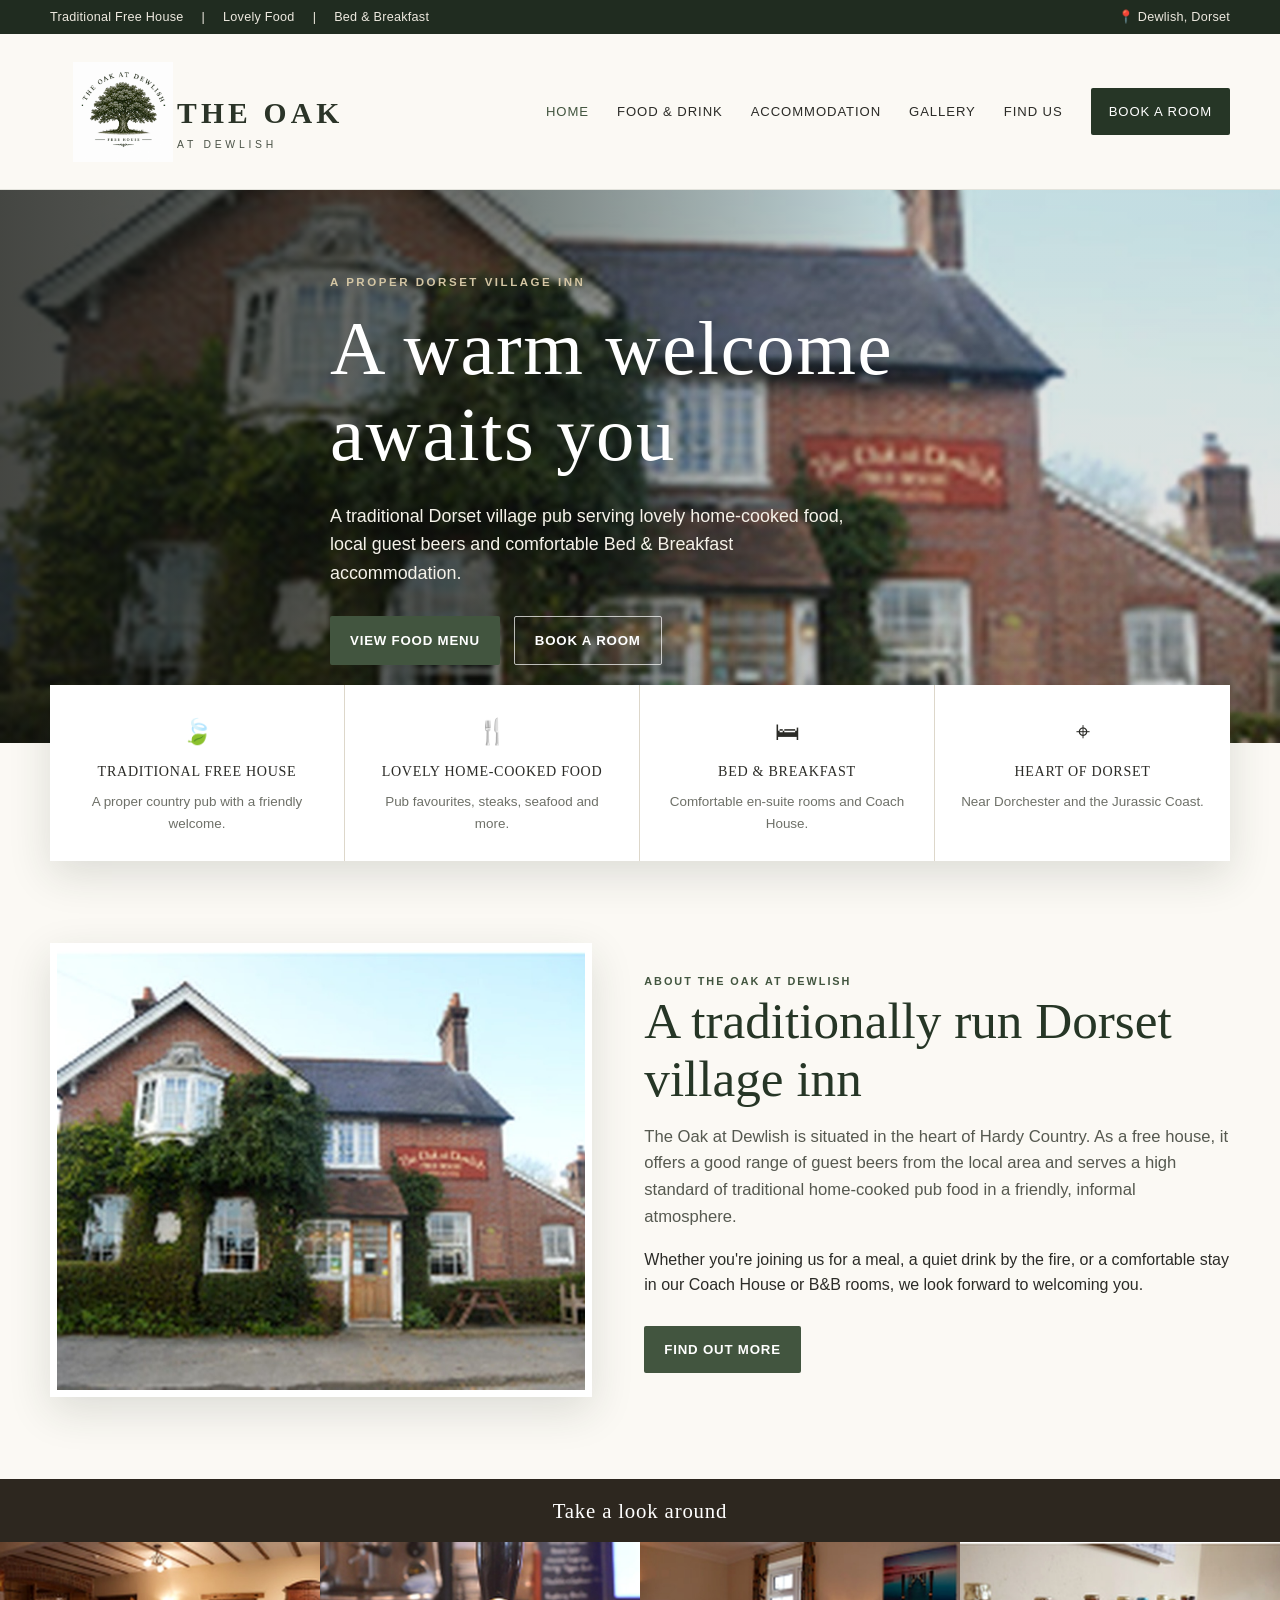
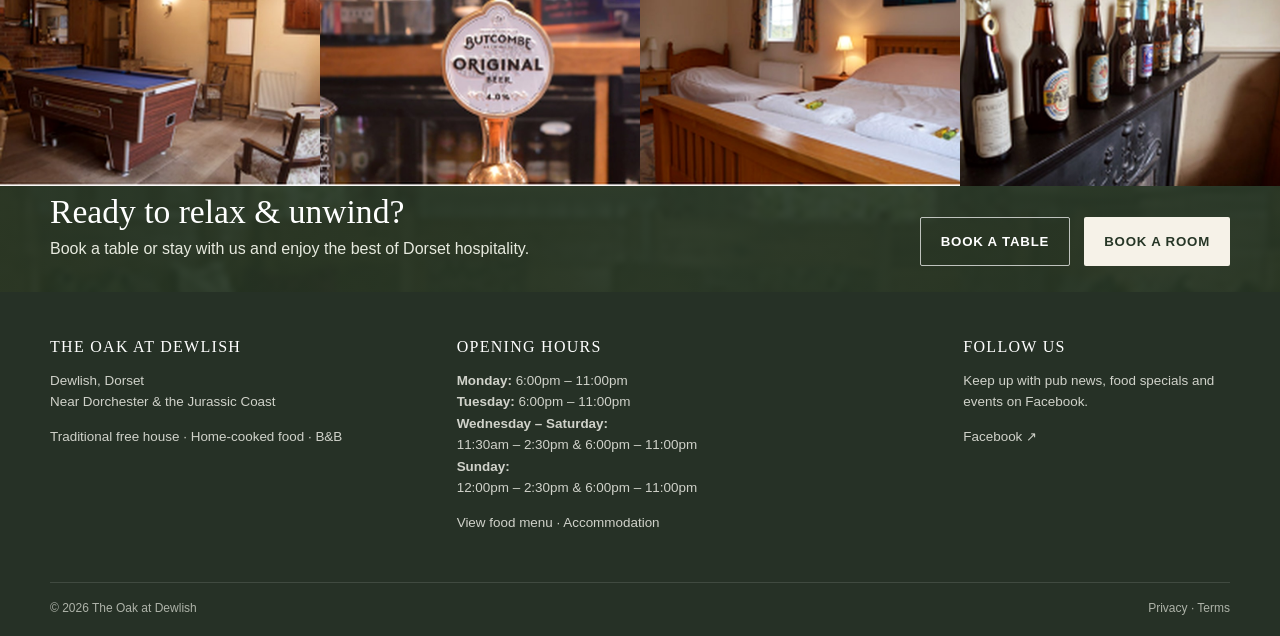
==== index.html @ 9392465a "another png logo test & altered index.html to use the png not svg" ====
<!doctype html><html lang="en-GB"><head><meta charset="utf-8"><meta name="viewport" content="width=device-width,initial-scale=1"><title>Home | The Oak at Dewlish</title><meta name="description" content="The Oak at Dewlish — a traditional Dorset free house serving home-cooked food with comfortable B&B accommodation."><link rel="stylesheet" href="./styles.css?v=4"></head><body>
<div class="topbar"><div class="container"><div class="topbar-group"><span>Traditional Free House</span><span>|</span><span>Lovely Food</span><span>|</span><span>Bed & Breakfast</span></div><div class="topbar-group"><span>📍 Dewlish, Dorset</span></div></div></div>
<header class="site-header"><div class="container header-inner">
<a class="brand" href="./index.html"><img src="./assets/oak-logo.png" alt=""><span class="brand-copy"><strong>THE OAK</strong><span>AT DEWLISH</span></span></a>
<button class="menu-toggle" aria-label="Open navigation">☰</button>
<nav class="nav">
<a href="./index.html" aria-current="page">Home</a><a href="./menu.html">Food & Drink</a><a href="./rooms.html">Accommodation</a><a href="./gallery.html">Gallery</a><a href="./contact.html">Find Us</a><a class="book" href="./contact.html">Book a Room</a>
</nav></div></header><main>
<section class="hero"><div class="container hero-content"><span class="kicker">A proper Dorset village inn</span><h1>A warm welcome awaits you</h1><p>A traditional Dorset village pub serving lovely home-cooked food, local guest beers and comfortable Bed & Breakfast accommodation.</p><div class="actions"><a class="btn btn-primary" href="./menu.html">View food menu</a><a class="btn btn-light" href="./rooms.html">Book a room</a></div></div></section>
<div class="feature-strip"><div class="container feature-grid">
<div class="feature"><div class="icon">🍃</div><strong>Traditional Free House</strong><p>A proper country pub with a friendly welcome.</p></div>
<div class="feature"><div class="icon">🍴</div><strong>Lovely Home-Cooked Food</strong><p>Pub favourites, steaks, seafood and more.</p></div>
<div class="feature"><div class="icon">🛏</div><strong>Bed & Breakfast</strong><p>Comfortable en-suite rooms and Coach House.</p></div>
<div class="feature"><div class="icon">⌖</div><strong>Heart of Dorset</strong><p>Near Dorchester and the Jurassic Coast.</p></div>
</div></div>
<section class="section"><div class="container split"><div class="photo-frame"><img src="./assets/pub-exterior.jpg" alt="The Oak at Dewlish pub exterior"></div><div><span class="eyebrow">About The Oak at Dewlish</span><h2>A traditionally run Dorset village inn</h2><p class="lead">The Oak at Dewlish is situated in the heart of Hardy Country. As a free house, it offers a good range of guest beers from the local area and serves a high standard of traditional home-cooked pub food in a friendly, informal atmosphere.</p><p>Whether you're joining us for a meal, a quiet drink by the fire, or a comfortable stay in our Coach House or B&B rooms, we look forward to welcoming you.</p><div class="actions"><a class="btn btn-primary" href="./contact.html">Find out more</a></div></div></div></section>
<section id="gallery"><div class="gallery-title">Take a look around</div><div class="gallery-grid"><img src="./assets/pool-room.jpg" alt="Pool room"><img src="./assets/beer-pump.jpg" alt="Traditional beer pump"><img src="./assets/guest-room.jpg" alt="Guest bedroom"><img src="./assets/beer-display.jpg" alt="Beer selection"></div></section>
<section class="cta"><div class="container cta-inner"><div><h2>Ready to relax & unwind?</h2><p>Book a table or stay with us and enjoy the best of Dorset hospitality.</p></div><div class="actions"><a class="btn btn-light" href="./contact.html">Book a table</a><a class="btn btn-cream" href="./rooms.html">Book a room</a></div></div></section>
</main>
<footer><div class="container footer-grid">
<div><h3>The Oak at Dewlish</h3><p>Dewlish, Dorset<br>Near Dorchester & the Jurassic Coast</p><p>Traditional free house · Home-cooked food · B&B</p></div>
<div><h3>Opening hours</h3>
<p><strong>Monday:</strong> 6:00pm – 11:00pm<br>
<strong>Tuesday:</strong> 6:00pm – 11:00pm<br>
<strong>Wednesday – Saturday:</strong><br>11:30am – 2:30pm &amp; 6:00pm – 11:00pm<br>
<strong>Sunday:</strong><br>12:00pm – 2:30pm &amp; 6:00pm – 11:00pm</p>
<p><a href="./menu.html">View food menu</a> · <a href="./rooms.html">Accommodation</a></p></div>
<div><h3>Follow us</h3>
<p>Keep up with pub news, food specials and events on Facebook.</p>
<p><a href="https://www.facebook.com/p/The-Oak-at-Dewlish-100028286005453/?locale=en_GB" target="_blank" rel="noopener noreferrer" aria-label="Visit The Oak at Dewlish on Facebook">Facebook ↗</a></p></div>
</div><div class="container footer-bottom"><span>© <span data-year></span> The Oak at Dewlish</span><span>Privacy · Terms</span></div></footer>
<script src="./script.js?v=4"></script></body></html>
---- styles.css ----
:root{
  --forest:#263626;
  --forest-2:#334533;
  --forest-3:#42553f;
  --cream:#f6f2e8;
  --ivory:#fbf9f4;
  --paper:#fffdfa;
  --ink:#2b2b27;
  --muted:#6e7068;
  --gold:#aa8d55;
  --line:#ddd7ca;
  --shadow:0 14px 40px rgba(37,47,35,.14);
  --serif: Georgia, "Times New Roman", serif;
  --sans: Inter, Arial, Helvetica, sans-serif;
  --max:1180px;
}
*{box-sizing:border-box}
html{scroll-behavior:smooth}
body{margin:0;background:var(--ivory);color:var(--ink);font-family:var(--sans);line-height:1.6}
a{color:inherit}
img{max-width:100%;display:block}
.container{width:min(calc(100% - 36px),var(--max));margin:auto}
.topbar{background:#202c20;color:#ede9df;font-size:.79rem;letter-spacing:.02em}
.topbar .container{min-height:34px;display:flex;justify-content:space-between;align-items:center;gap:18px}
.topbar-group{display:flex;gap:18px;align-items:center}
.site-header{background:rgba(251,249,244,.97);border-bottom:1px solid rgba(55,65,52,.12);position:sticky;top:0;z-index:20;backdrop-filter:blur(10px)}
.header-inner{min-height:155px;display:flex;align-items:center;justify-content:space-between;gap:28px}
.brand{display:flex;align-items:center;text-decoration:none;min-width:280px}
.brand img{width:145px;height:100px;object-fit:contain}
.brand-copy{margin-left:-18px;margin-top:30px}
.brand-copy strong{display:block;font:600 1.85rem/1 var(--serif);letter-spacing:.14em;color:#2b3428}
.brand-copy span{display:block;margin-top:8px;font-size:.65rem;letter-spacing:.36em;text-transform:uppercase;color:#4b5347}
.nav{display:flex;align-items:center;gap:28px}
.nav a{text-decoration:none;font-size:.82rem;text-transform:uppercase;letter-spacing:.07em}
.nav a:hover,.nav a[aria-current="page"]{color:var(--forest-3)}
.nav .book{background:var(--forest);color:white;padding:13px 18px;border-radius:2px}
.menu-toggle{display:none;background:none;border:0;font-size:1.8rem;color:var(--forest)}
.hero{
  min-height:540px;
  background-image:linear-gradient(90deg,rgba(16,18,13,.78) 0%,rgba(18,20,15,.60) 35%,rgba(18,20,15,.12) 72%),url('./assets/pub-exterior.jpg');
  background-size:cover;background-position:center 45%;
  color:white;display:flex;align-items:center;
}
.hero-content{padding:78px 0;max-width:620px}
.kicker{font-size:.72rem;text-transform:uppercase;letter-spacing:.22em;color:#d4c6a4;font-weight:700}
h1,h2,h3{font-family:var(--serif);font-weight:500;line-height:1.12}
h1{font-size:clamp(3rem,6vw,5.4rem);letter-spacing:.02em;margin:12px 0 24px}
h2{font-size:clamp(2rem,4vw,3.2rem);color:var(--forest);margin:0 0 16px}
h3{font-size:1.35rem;margin:0 0 8px}
.hero p{font-size:1.12rem;max-width:520px;color:#f5f2e9}
.actions{display:flex;gap:14px;flex-wrap:wrap;margin-top:28px}
.btn{display:inline-flex;align-items:center;justify-content:center;text-decoration:none;padding:13px 20px;border-radius:2px;font-size:.83rem;letter-spacing:.06em;text-transform:uppercase;font-weight:700}
.btn-primary{background:var(--forest-3);color:white}
.btn-light{border:1px solid rgba(255,255,255,.7);color:white}
.btn-cream{background:var(--cream);color:var(--forest)}
.feature-strip{position:relative;margin-top:-58px;z-index:3}
.feature-grid{background:white;box-shadow:var(--shadow);display:grid;grid-template-columns:repeat(4,1fr)}
.feature{padding:27px 25px;text-align:center;border-right:1px solid var(--line)}
.feature:last-child{border-right:0}
.feature .icon{font-size:1.55rem;margin-bottom:8px}
.feature strong{display:block;font-family:var(--serif);font-weight:500;text-transform:uppercase;letter-spacing:.05em;font-size:.88rem}
.feature p{font-size:.84rem;color:var(--muted);margin:9px 0 0}
.section{padding:82px 0}
.section.soft{background:var(--cream)}
.split{display:grid;grid-template-columns:1fr 1.08fr;gap:52px;align-items:center}
.photo-frame{box-shadow:var(--shadow);background:white;padding:7px}
.photo-frame img{width:100%;height:440px;object-fit:cover}
.eyebrow{font-size:.68rem;text-transform:uppercase;letter-spacing:.18em;color:var(--forest-3);font-weight:800}
.lead{font-size:1.04rem;color:#565950}
.gallery-title{background:#2d271f;color:white;text-align:center;padding:15px;font-family:var(--serif);font-size:1.3rem;letter-spacing:.04em}
.gallery-grid{display:grid;grid-template-columns:repeat(4,1fr);height:220px}
.gallery-grid img{width:100%;height:100%;object-fit:cover}
.cta{background:linear-gradient(rgba(36,52,35,.92),rgba(36,52,35,.92)),url('./assets/dining-room.jpg');background-size:cover;background-position:center;color:white}
.cta-inner{min-height:130px;display:flex;align-items:center;justify-content:space-between;gap:28px}
.cta h2{color:white;font-size:2.1rem;margin-bottom:5px}
.cta p{margin:0;color:#e7eadf}
footer{background:#263126;color:#e7e5de;padding:46px 0 18px}
.footer-grid{display:grid;grid-template-columns:1.1fr 1.4fr .8fr;gap:40px}
footer h3{color:white;font-size:1rem;text-transform:uppercase;letter-spacing:.08em}
footer p,footer a{font-size:.84rem;color:#d0d2ca;text-decoration:none}
.footer-bottom{margin-top:35px;padding-top:16px;border-top:1px solid rgba(255,255,255,.12);display:flex;justify-content:space-between;font-size:.75rem;color:#aeb3a9}
.page-hero{min-height:320px;color:white;display:flex;align-items:end;background-size:cover;background-position:center;position:relative}
.page-hero:before{content:"";position:absolute;inset:0;background:linear-gradient(90deg,rgba(20,24,18,.78),rgba(20,24,18,.25))}
.page-hero .container{position:relative;padding-bottom:46px}
.page-hero h1{font-size:clamp(2.7rem,5vw,4.5rem);margin-bottom:8px}
.menu-hero{background-image:url('./assets/dining-wide.jpg')}
.rooms-hero{background-image:url('./assets/guest-room.jpg')}
.contact-hero{background-image:url('./assets/pub-exterior.jpg')}
.menu-wrap{display:grid;grid-template-columns:1fr .72fr;gap:36px;align-items:start}
.menu-card{background:white;border:1px solid var(--line);padding:28px;margin-bottom:22px}
.menu-card h2{font-size:2rem;border-bottom:1px solid var(--line);padding-bottom:13px}
.menu-item{display:flex;justify-content:space-between;gap:18px;padding:13px 0;border-bottom:1px dotted #d2cec2}
.menu-item:last-child{border-bottom:0}
.menu-item span:first-child{font-weight:600}
.price{font-weight:700;color:var(--forest-3);white-space:nowrap}
.tag{font-size:.66rem;background:#e6eadf;color:var(--forest);padding:3px 6px;margin-left:6px}
.sticky{position:sticky;top:174px}
.menu-photo{background:white;border:1px solid var(--line);padding:7px;margin-bottom:18px}
.menu-photo img{width:100%}
.rooms-grid{display:grid;grid-template-columns:1fr 1fr;gap:28px}
.room-card{background:white;box-shadow:0 8px 28px rgba(40,50,38,.08)}
.room-card img{width:100%;height:300px;object-fit:cover}
.room-card .body{padding:28px}
.checklist{list-style:none;padding:0}
.checklist li{padding:8px 0;border-bottom:1px solid var(--line)}
.checklist li:before{content:"✓";margin-right:10px;color:var(--gold);font-weight:800}
.contact-grid{display:grid;grid-template-columns:1fr 1fr;gap:30px}
.contact-card{background:white;border:1px solid var(--line);padding:30px}
.contact-line{padding:15px 0;border-bottom:1px solid var(--line)}
.contact-line strong{display:block;color:var(--forest)}
@media(max-width:900px){
 .header-inner{min-height:100px}.brand img{width:105px;height:70px}.brand-copy{margin-left:-12px;margin-top:20px}.brand-copy strong{font-size:1.25rem}
 .menu-toggle{display:block}.nav{display:none;position:absolute;top:100px;left:0;right:0;background:var(--ivory);padding:20px;flex-direction:column;align-items:stretch}.nav.open{display:flex}
 .feature-grid{grid-template-columns:1fr 1fr}.feature:nth-child(2){border-right:0}
 .split,.menu-wrap,.rooms-grid,.contact-grid,.footer-grid{grid-template-columns:1fr}.gallery-grid{grid-template-columns:1fr 1fr;height:auto}.gallery-grid img{height:180px}.sticky{position:static}.cta-inner{padding:28px 0}
}
@media(max-width:600px){
 .topbar .topbar-group:last-child{display:none}.brand-copy span{display:none}.hero{min-height:520px;background-position:48% center}
 .feature-grid{grid-template-columns:1fr}.feature{border-right:0;border-bottom:1px solid var(--line)}.feature-strip{margin-top:-25px}
 .photo-frame img{height:320px}.gallery-grid{grid-template-columns:1fr}.gallery-grid img{height:220px}.cta-inner{display:block}.actions{margin-top:18px}
}


.full-gallery{
  display:grid;
  grid-template-columns:repeat(3,1fr);
  gap:20px;
}
.full-gallery figure{
  margin:0;
  background:#fff;
  border:1px solid var(--line);
  box-shadow:0 7px 24px rgba(38,48,36,.08);
  overflow:hidden;
}
.full-gallery img{
  width:100%;
  height:280px;
  object-fit:cover;
  transition:transform .35s ease;
}
.full-gallery figure:hover img{transform:scale(1.025)}
.full-gallery figcaption{
  padding:13px 15px;
  font-family:var(--serif);
  color:var(--forest);
  font-size:.96rem;
}
@media(max-width:900px){
  .full-gallery{grid-template-columns:1fr 1fr}
}
@media(max-width:600px){
  .full-gallery{grid-template-columns:1fr}
  .full-gallery img{height:260px}
}


/* Professional desktop photo gallery */
.gallery-masonry{
  display:grid;
  grid-template-columns:repeat(4,minmax(0,1fr));
  grid-auto-rows:190px;
  gap:14px;
}
.gallery-tile{
  position:relative;
  display:block;
  overflow:hidden;
  border-radius:12px;
  background:#d9d5ca;
  box-shadow:0 8px 26px rgba(28,38,27,.10);
  text-decoration:none;
  isolation:isolate;
}
.gallery-tile-wide{grid-column:span 2}
.gallery-tile-tall{grid-row:span 2}
.gallery-tile img{
  width:100%;
  height:100%;
  object-fit:cover;
  transition:transform .45s ease, filter .45s ease;
}
.gallery-tile:after{
  content:"";
  position:absolute;
  inset:0;
  background:linear-gradient(to top,rgba(18,24,17,.72) 0%,rgba(18,24,17,.16) 45%,rgba(18,24,17,0) 72%);
  opacity:.72;
  transition:opacity .35s ease;
}
.gallery-overlay{
  position:absolute;
  left:18px;
  right:18px;
  bottom:16px;
  z-index:2;
  color:#fff;
  transform:translateY(5px);
  transition:transform .35s ease;
}
.gallery-overlay strong{
  display:block;
  font-family:var(--serif);
  font-size:1.08rem;
  font-weight:500;
  letter-spacing:.01em;
}
.gallery-overlay small{
  display:block;
  margin-top:2px;
  font-size:.75rem;
  color:rgba(255,255,255,.84);
  opacity:0;
  transform:translateY(4px);
  transition:opacity .35s ease,transform .35s ease;
}
.gallery-tile:hover img{transform:scale(1.045);filter:saturate(1.04)}
.gallery-tile:hover:after{opacity:.9}
.gallery-tile:hover .gallery-overlay{transform:translateY(0)}
.gallery-tile:hover .gallery-overlay small{opacity:1;transform:translateY(0)}

@media(max-width:1050px){
  .gallery-masonry{
    grid-template-columns:repeat(3,minmax(0,1fr));
    grid-auto-rows:180px;
  }
}
@media(max-width:800px){
  .gallery-masonry{
    grid-template-columns:repeat(2,minmax(0,1fr));
    grid-auto-rows:175px;
  }
  .gallery-tile-wide{grid-column:span 2}
}
@media(max-width:560px){
  .gallery-masonry{
    grid-template-columns:1fr;
    grid-auto-rows:auto;
    gap:12px;
  }
  .gallery-tile,
  .gallery-tile-wide,
  .gallery-tile-tall{
    grid-column:auto;
    grid-row:auto;
    aspect-ratio:4/3;
  }
  .gallery-overlay small{opacity:1;transform:none}
}
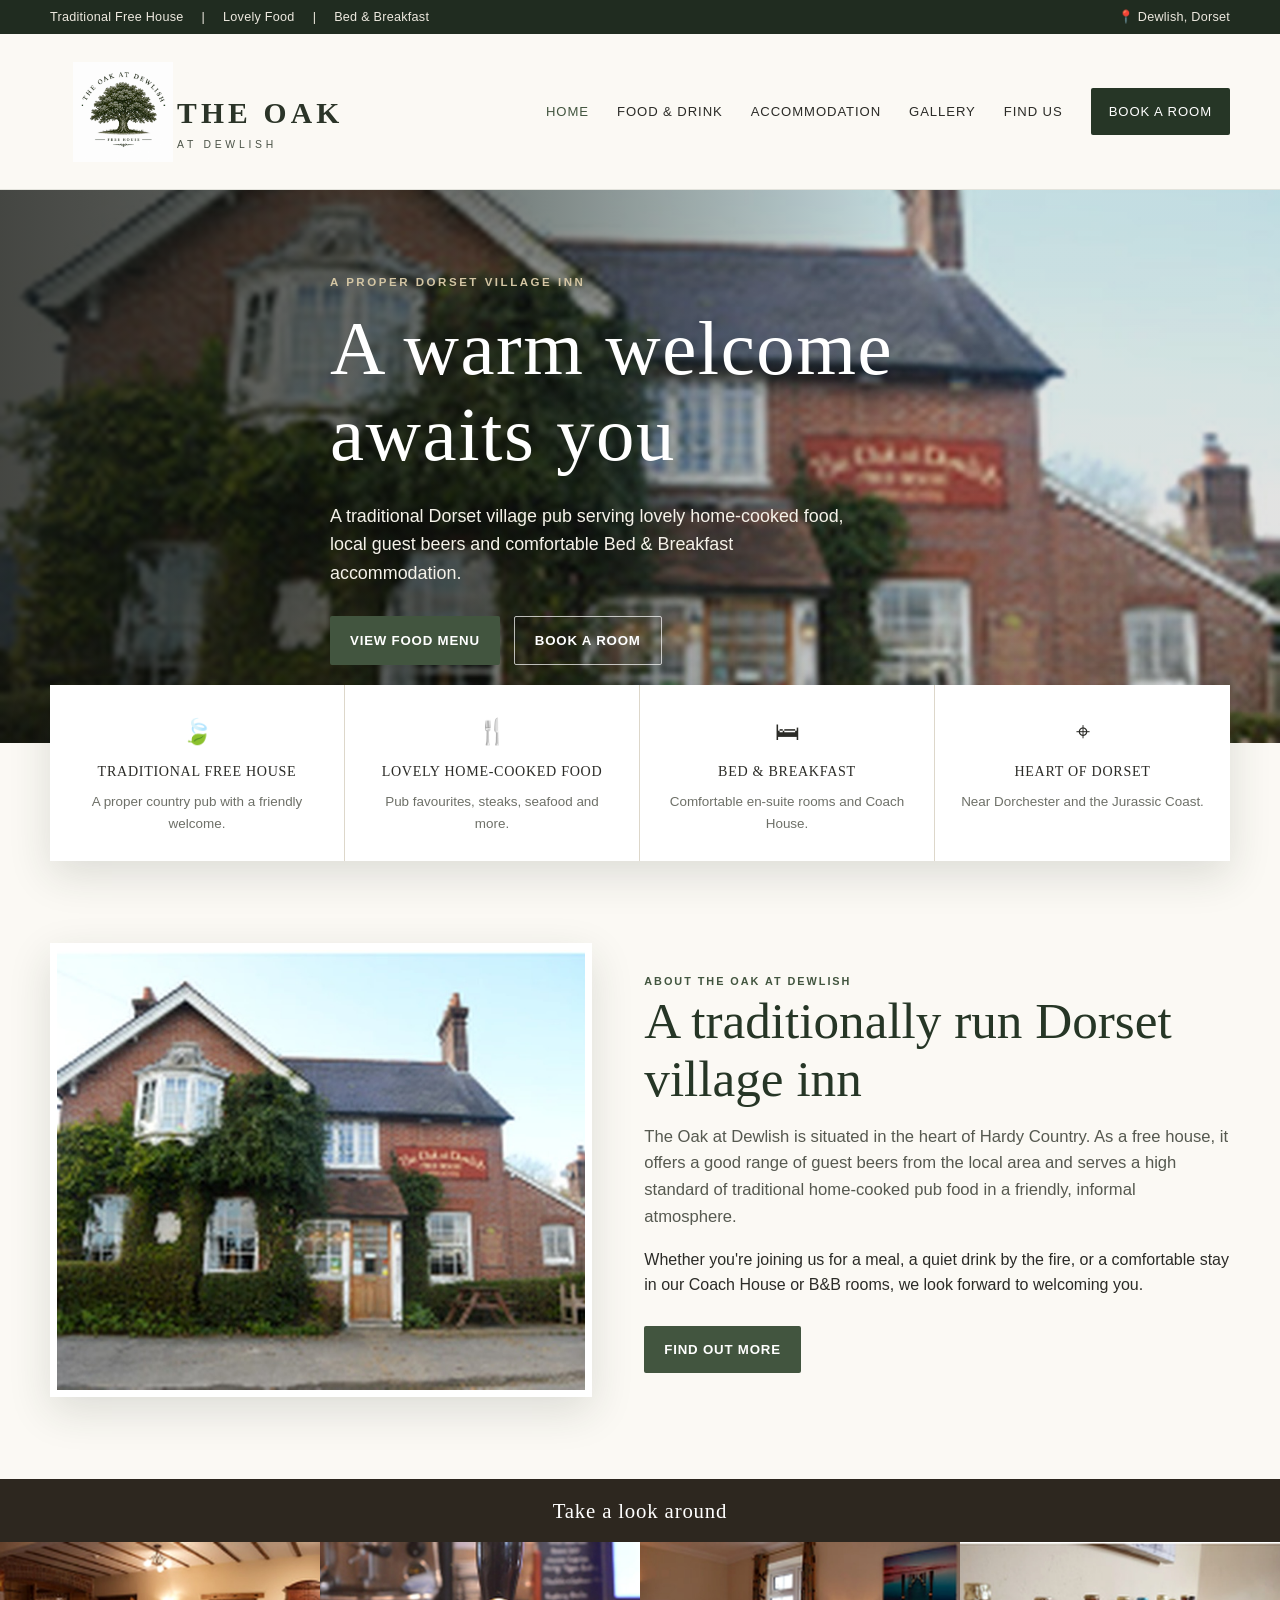
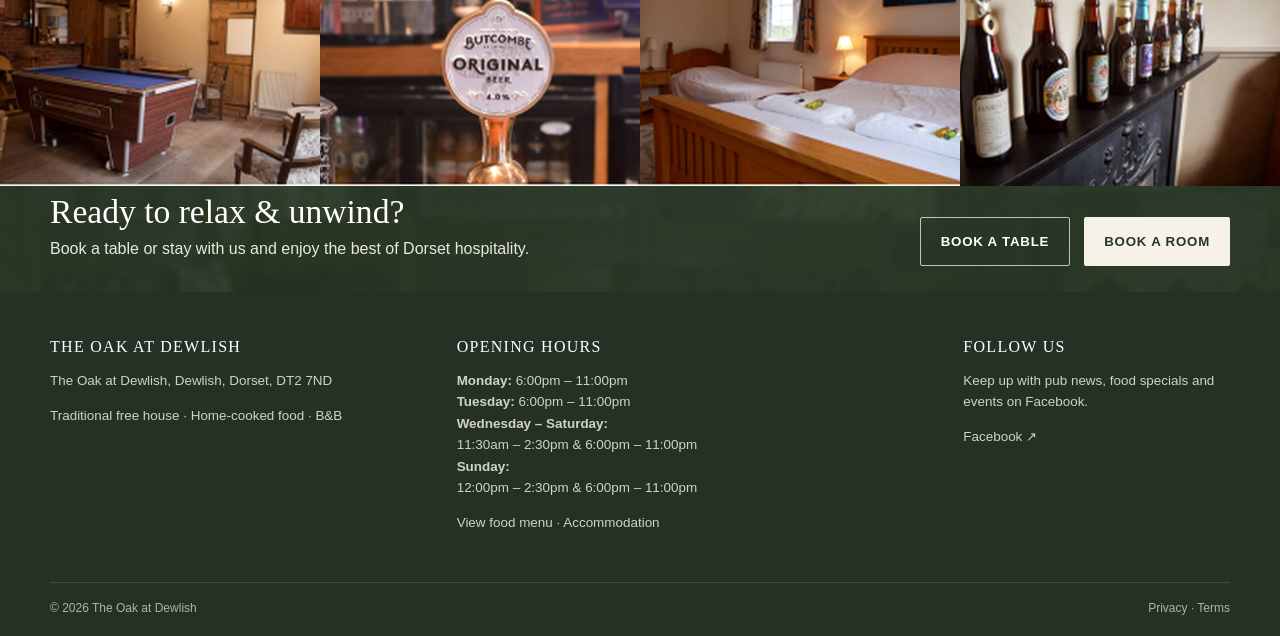
==== commit 9919e0ee: "index.html address change test" ====
--- a/index.html
+++ b/index.html
@@ -18,7 +18,7 @@
 <section class="cta"><div class="container cta-inner"><div><h2>Ready to relax & unwind?</h2><p>Book a table or stay with us and enjoy the best of Dorset hospitality.</p></div><div class="actions"><a class="btn btn-light" href="./contact.html">Book a table</a><a class="btn btn-cream" href="./rooms.html">Book a room</a></div></div></section>
 </main>
 <footer><div class="container footer-grid">
-<div><h3>The Oak at Dewlish</h3><p>Dewlish, Dorset<br>Near Dorchester & the Jurassic Coast</p><p>Traditional free house · Home-cooked food · B&B</p></div>
+<div><h3>The Oak at Dewlish</h3><p>The Oak at Dewlish, Dewlish, Dorset, DT2 7ND</p><p>Traditional free house · Home-cooked food · B&B</p></div>
 <div><h3>Opening hours</h3>
 <p><strong>Monday:</strong> 6:00pm – 11:00pm<br>
 <strong>Tuesday:</strong> 6:00pm – 11:00pm<br>
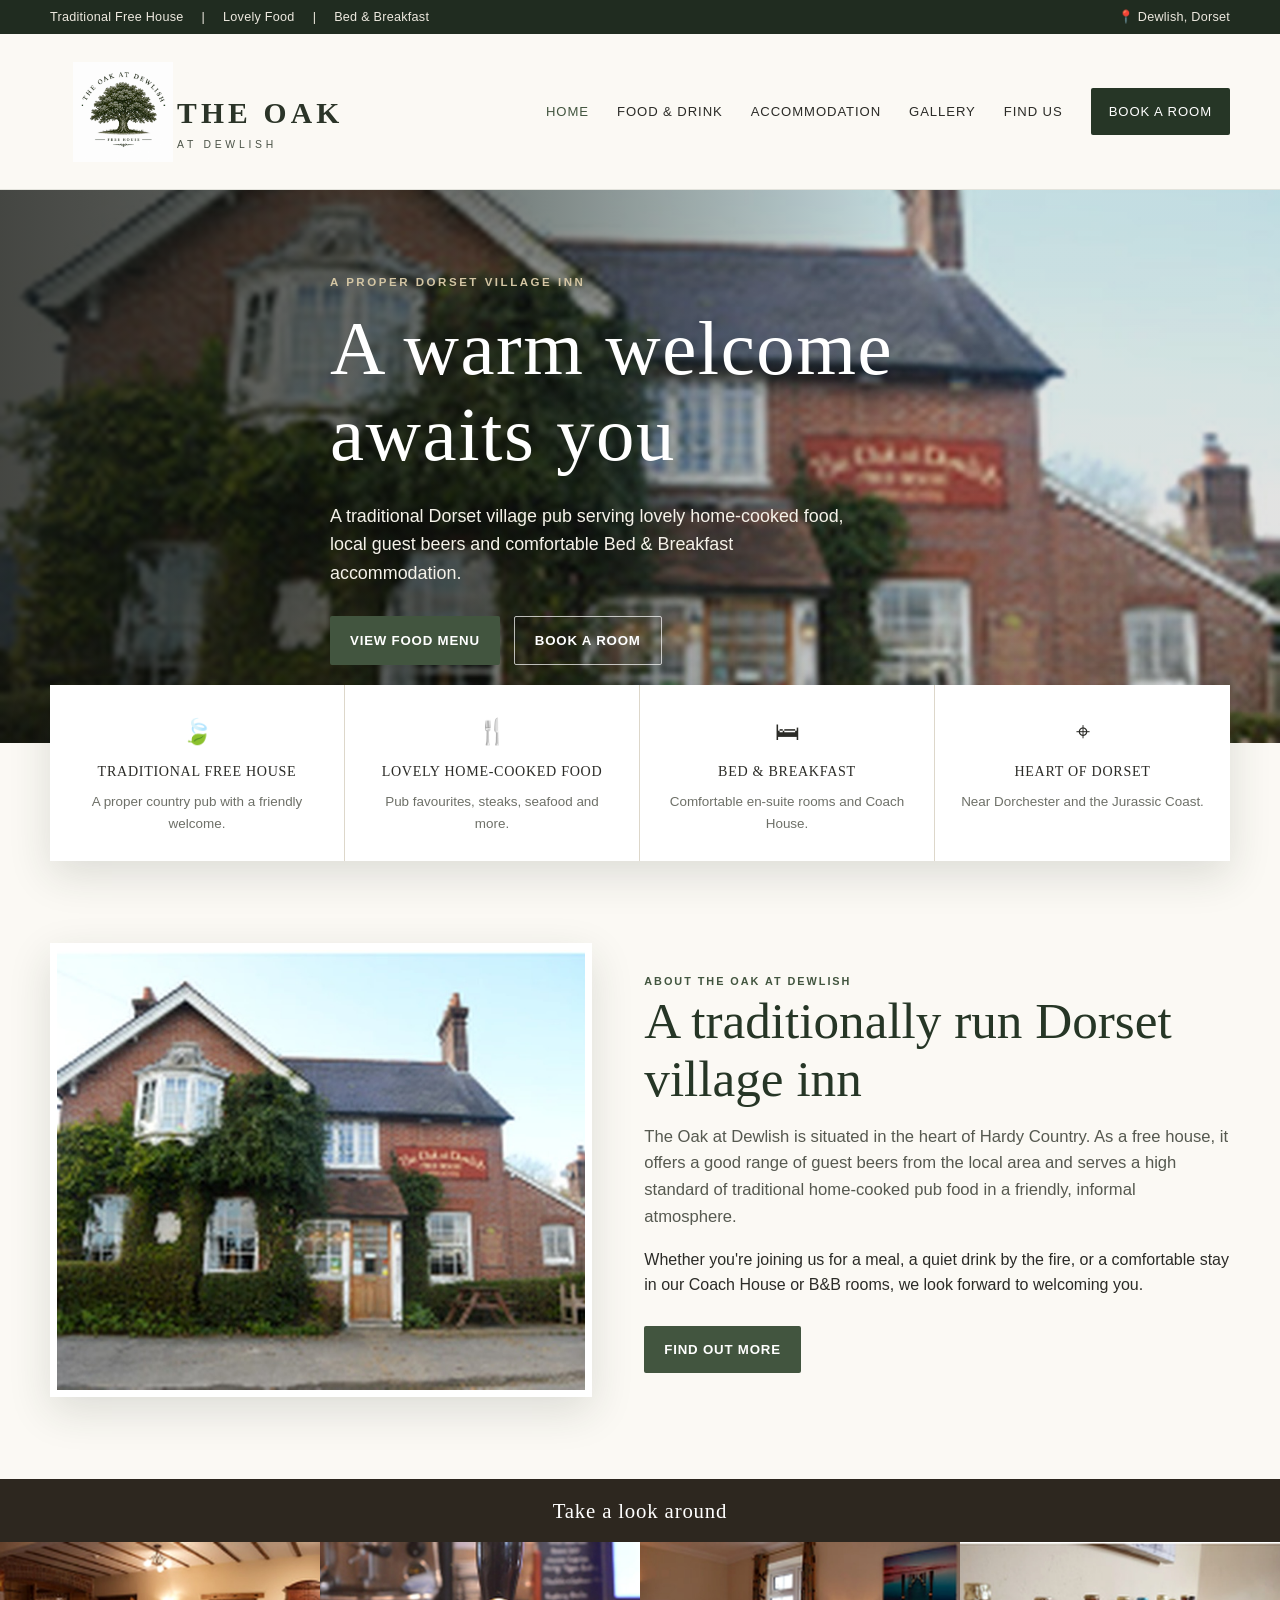
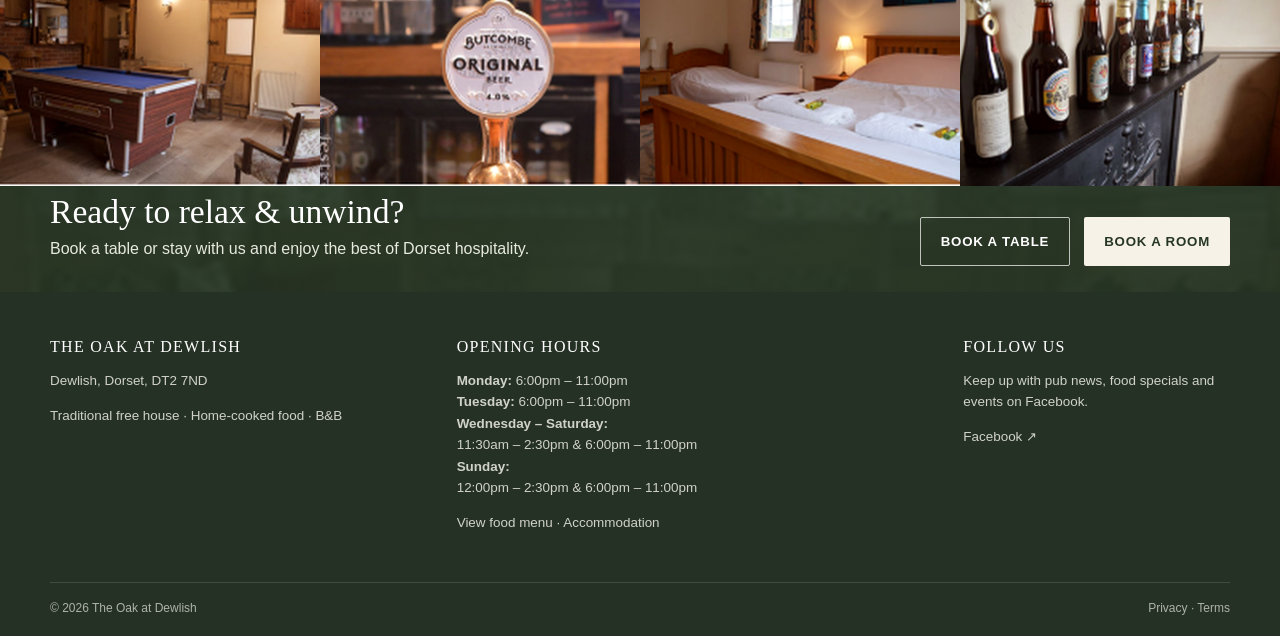
==== commit d9967c1e: "finalising address addition to all pages" ====
--- a/index.html
+++ b/index.html
@@ -18,7 +18,7 @@
 <section class="cta"><div class="container cta-inner"><div><h2>Ready to relax & unwind?</h2><p>Book a table or stay with us and enjoy the best of Dorset hospitality.</p></div><div class="actions"><a class="btn btn-light" href="./contact.html">Book a table</a><a class="btn btn-cream" href="./rooms.html">Book a room</a></div></div></section>
 </main>
 <footer><div class="container footer-grid">
-<div><h3>The Oak at Dewlish</h3><p>The Oak at Dewlish, Dewlish, Dorset, DT2 7ND</p><p>Traditional free house · Home-cooked food · B&B</p></div>
+<div><h3>The Oak at Dewlish</h3><p>Dewlish, Dorset, DT2 7ND</p><p>Traditional free house · Home-cooked food · B&B</p></div>
 <div><h3>Opening hours</h3>
 <p><strong>Monday:</strong> 6:00pm – 11:00pm<br>
 <strong>Tuesday:</strong> 6:00pm – 11:00pm<br>
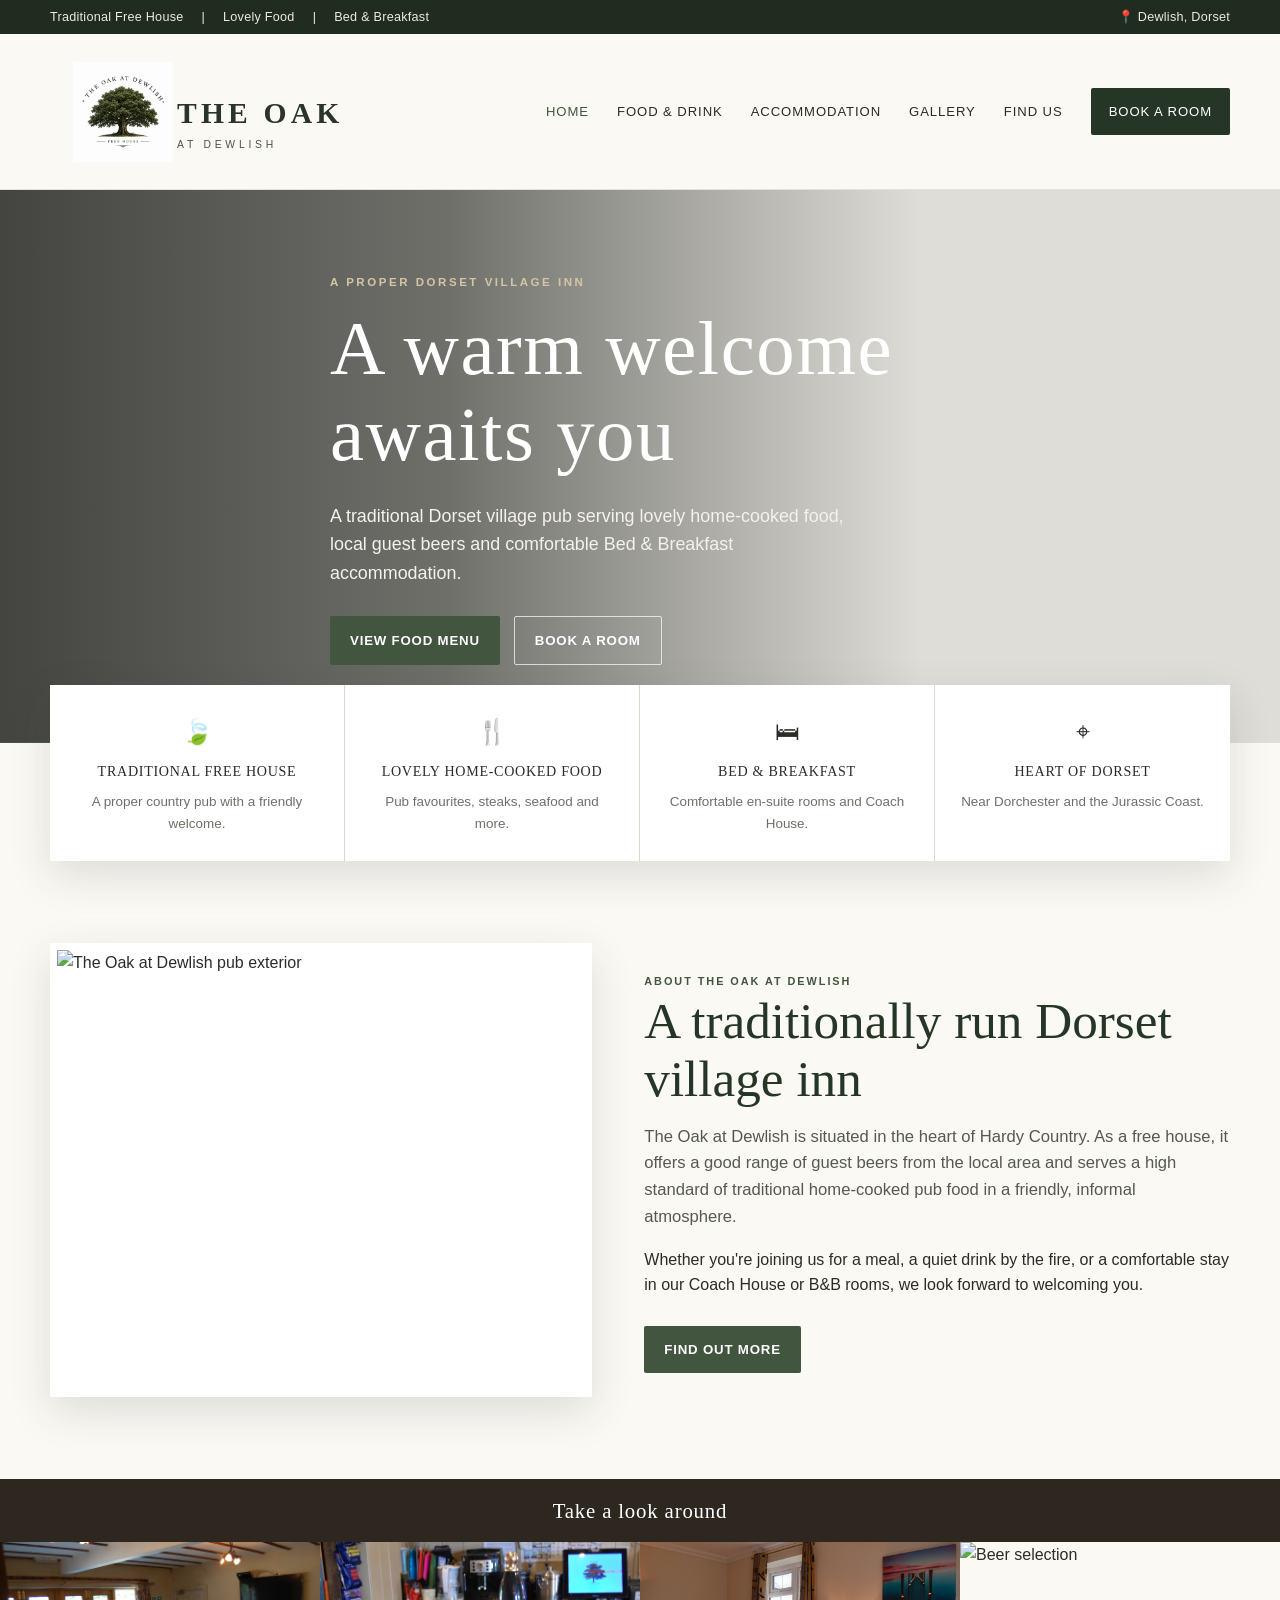
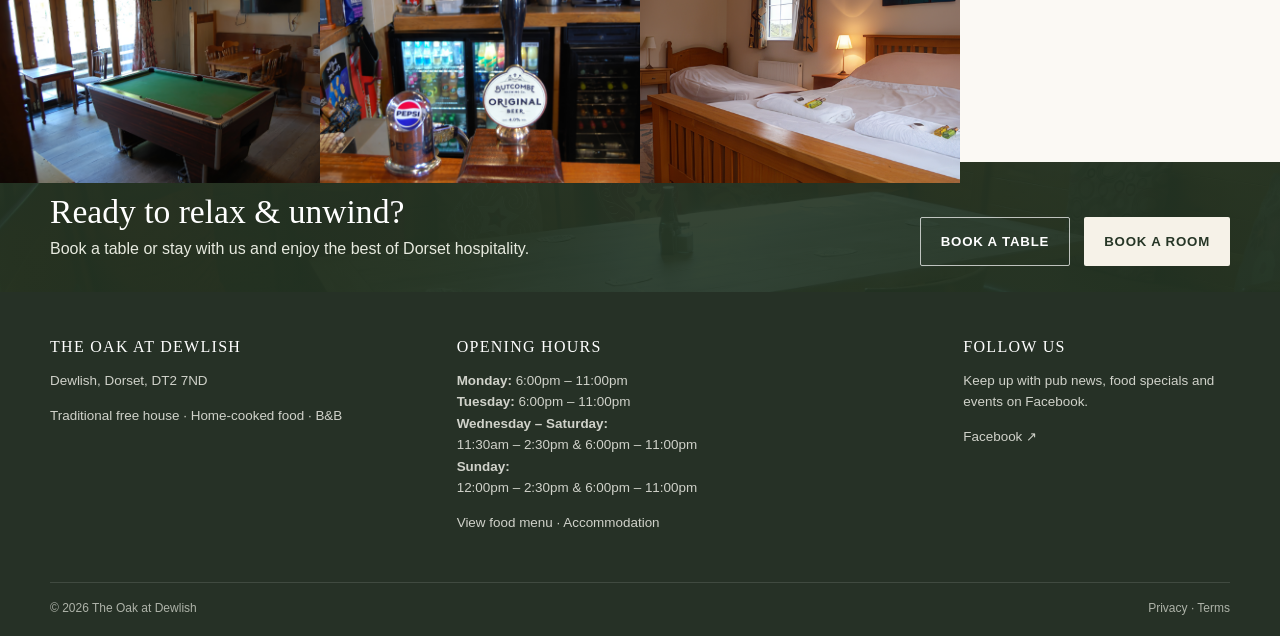
==== commit 66aeb1da: "Photo change for all site test" ====
--- a/index.html
+++ b/index.html
@@ -13,8 +13,8 @@
 <div class="feature"><div class="icon">🛏</div><strong>Bed & Breakfast</strong><p>Comfortable en-suite rooms and Coach House.</p></div>
 <div class="feature"><div class="icon">⌖</div><strong>Heart of Dorset</strong><p>Near Dorchester and the Jurassic Coast.</p></div>
 </div></div>
-<section class="section"><div class="container split"><div class="photo-frame"><img src="./assets/pub-exterior.jpg" alt="The Oak at Dewlish pub exterior"></div><div><span class="eyebrow">About The Oak at Dewlish</span><h2>A traditionally run Dorset village inn</h2><p class="lead">The Oak at Dewlish is situated in the heart of Hardy Country. As a free house, it offers a good range of guest beers from the local area and serves a high standard of traditional home-cooked pub food in a friendly, informal atmosphere.</p><p>Whether you're joining us for a meal, a quiet drink by the fire, or a comfortable stay in our Coach House or B&B rooms, we look forward to welcoming you.</p><div class="actions"><a class="btn btn-primary" href="./contact.html">Find out more</a></div></div></div></section>
-<section id="gallery"><div class="gallery-title">Take a look around</div><div class="gallery-grid"><img src="./assets/pool-room.jpg" alt="Pool room"><img src="./assets/beer-pump.jpg" alt="Traditional beer pump"><img src="./assets/guest-room.jpg" alt="Guest bedroom"><img src="./assets/beer-display.jpg" alt="Beer selection"></div></section>
+<section class="section"><div class="container split"><div class="photo-frame"><img src="./assets/The oak at dewlish.JPG" alt="The Oak at Dewlish pub exterior"></div><div><span class="eyebrow">About The Oak at Dewlish</span><h2>A traditionally run Dorset village inn</h2><p class="lead">The Oak at Dewlish is situated in the heart of Hardy Country. As a free house, it offers a good range of guest beers from the local area and serves a high standard of traditional home-cooked pub food in a friendly, informal atmosphere.</p><p>Whether you're joining us for a meal, a quiet drink by the fire, or a comfortable stay in our Coach House or B&B rooms, we look forward to welcoming you.</p><div class="actions"><a class="btn btn-primary" href="./contact.html">Find out more</a></div></div></div></section>
+<section id="gallery"><div class="gallery-title">Take a look around</div><div class="gallery-grid"><img src="./assets/Pool Room.JPG" alt="Pool room"><img src="./assets/Ale.JPG" alt="Traditional beer pump"><img src="./assets/B&amp;B 5.png" alt="Guest bedroom"><img src="./assets/Bar front.JPG" alt="Beer selection"></div></section>
 <section class="cta"><div class="container cta-inner"><div><h2>Ready to relax & unwind?</h2><p>Book a table or stay with us and enjoy the best of Dorset hospitality.</p></div><div class="actions"><a class="btn btn-light" href="./contact.html">Book a table</a><a class="btn btn-cream" href="./rooms.html">Book a room</a></div></div></section>
 </main>
 <footer><div class="container footer-grid">
--- a/styles.css
+++ b/styles.css
@@ -38,7 +38,7 @@
 .menu-toggle{display:none;background:none;border:0;font-size:1.8rem;color:var(--forest)}
 .hero{
   min-height:540px;
-  background-image:linear-gradient(90deg,rgba(16,18,13,.78) 0%,rgba(18,20,15,.60) 35%,rgba(18,20,15,.12) 72%),url('./assets/pub-exterior.jpg');
+  background-image:linear-gradient(90deg,rgba(16,18,13,.78) 0%,rgba(18,20,15,.60) 35%,rgba(18,20,15,.12) 72%),url('./assets/Wide view pub .JPG');
   background-size:cover;background-position:center 45%;
   color:white;display:flex;align-items:center;
 }
@@ -71,7 +71,7 @@
 .gallery-title{background:#2d271f;color:white;text-align:center;padding:15px;font-family:var(--serif);font-size:1.3rem;letter-spacing:.04em}
 .gallery-grid{display:grid;grid-template-columns:repeat(4,1fr);height:220px}
 .gallery-grid img{width:100%;height:100%;object-fit:cover}
-.cta{background:linear-gradient(rgba(36,52,35,.92),rgba(36,52,35,.92)),url('./assets/dining-room.jpg');background-size:cover;background-position:center;color:white}
+.cta{background:linear-gradient(rgba(36,52,35,.92),rgba(36,52,35,.92)),url('./assets/Corner Table.JPG');background-size:cover;background-position:center;color:white}
 .cta-inner{min-height:130px;display:flex;align-items:center;justify-content:space-between;gap:28px}
 .cta h2{color:white;font-size:2.1rem;margin-bottom:5px}
 .cta p{margin:0;color:#e7eadf}
@@ -84,9 +84,9 @@
 .page-hero:before{content:"";position:absolute;inset:0;background:linear-gradient(90deg,rgba(20,24,18,.78),rgba(20,24,18,.25))}
 .page-hero .container{position:relative;padding-bottom:46px}
 .page-hero h1{font-size:clamp(2.7rem,5vw,4.5rem);margin-bottom:8px}
-.menu-hero{background-image:url('./assets/dining-wide.jpg')}
-.rooms-hero{background-image:url('./assets/guest-room.jpg')}
-.contact-hero{background-image:url('./assets/pub-exterior.jpg')}
+.menu-hero{background-image:url('./assets/Table 8.JPG')}
+.rooms-hero{background-image:url('./assets/B&B 5.png')}
+.contact-hero{background-image:url('./assets/The oak at dewlish.JPG')}
 .menu-wrap{display:grid;grid-template-columns:1fr .72fr;gap:36px;align-items:start}
 .menu-card{background:white;border:1px solid var(--line);padding:28px;margin-bottom:22px}
 .menu-card h2{font-size:2rem;border-bottom:1px solid var(--line);padding-bottom:13px}
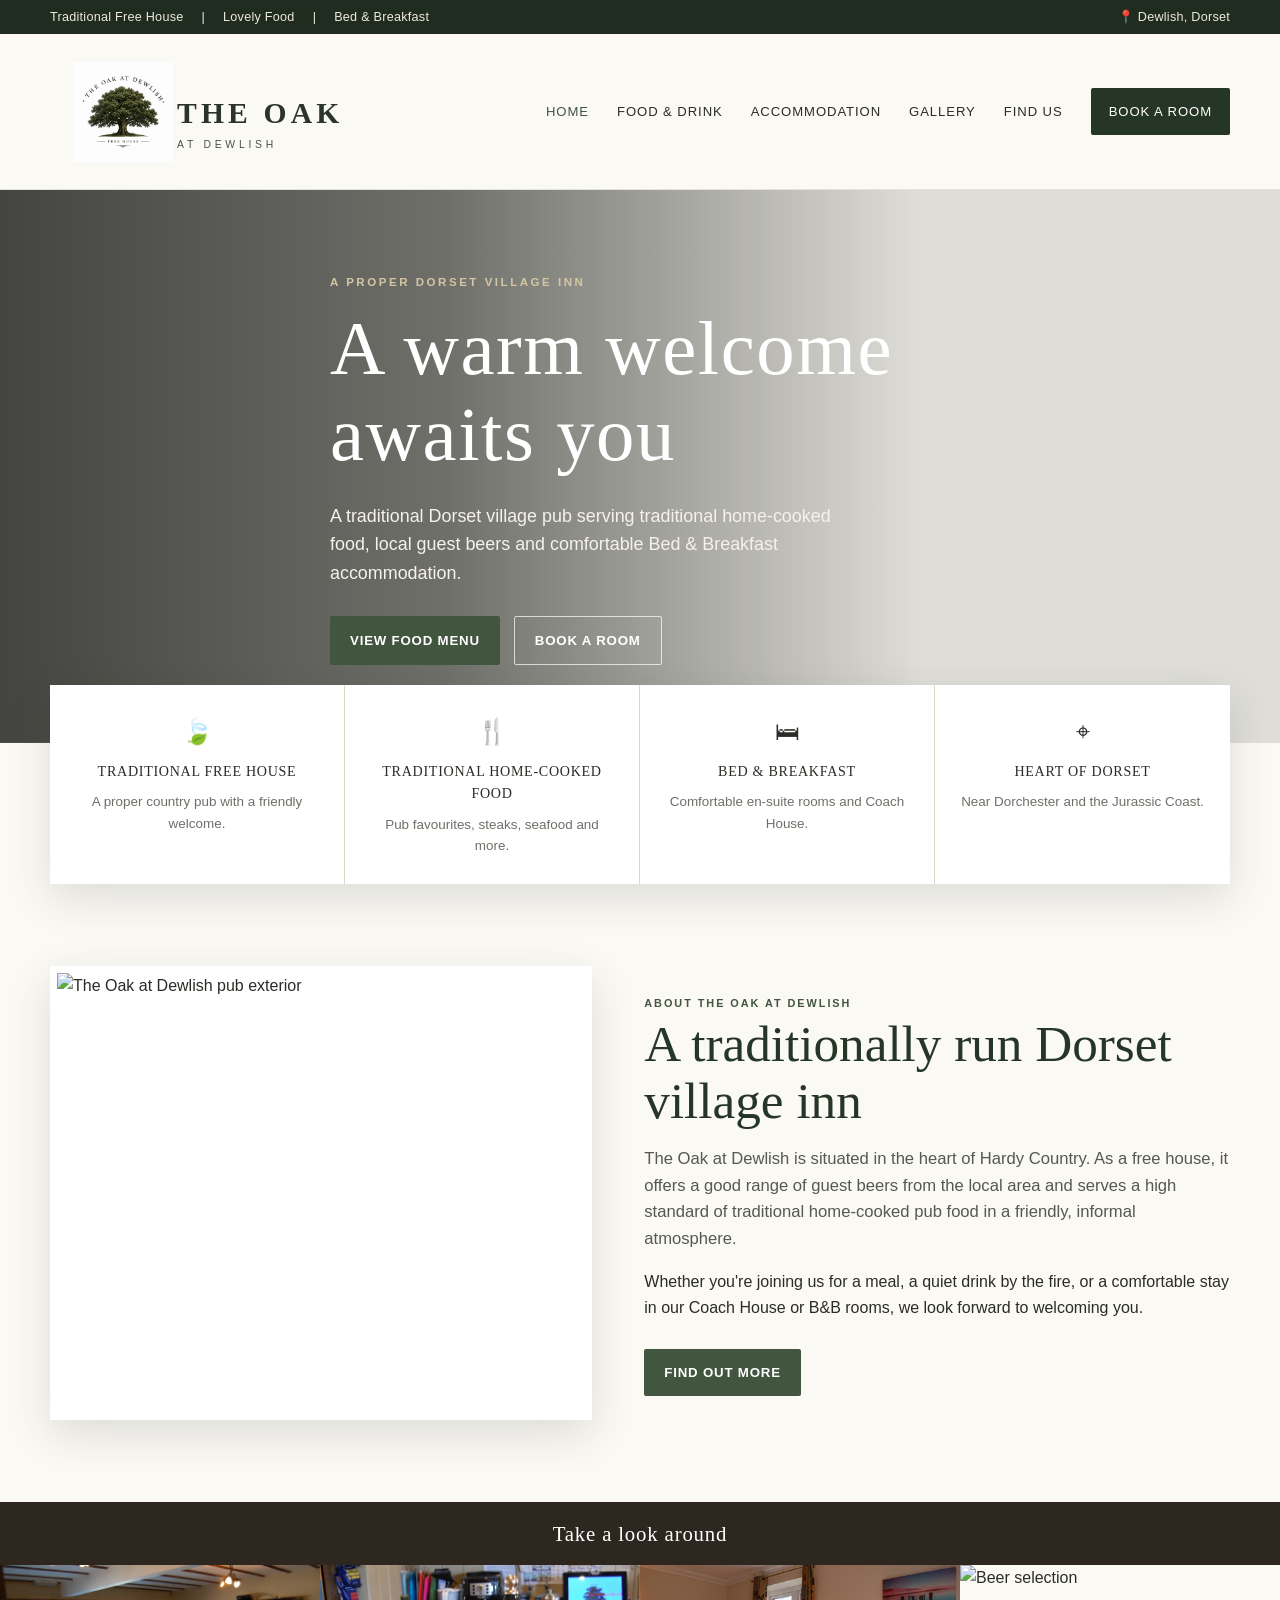
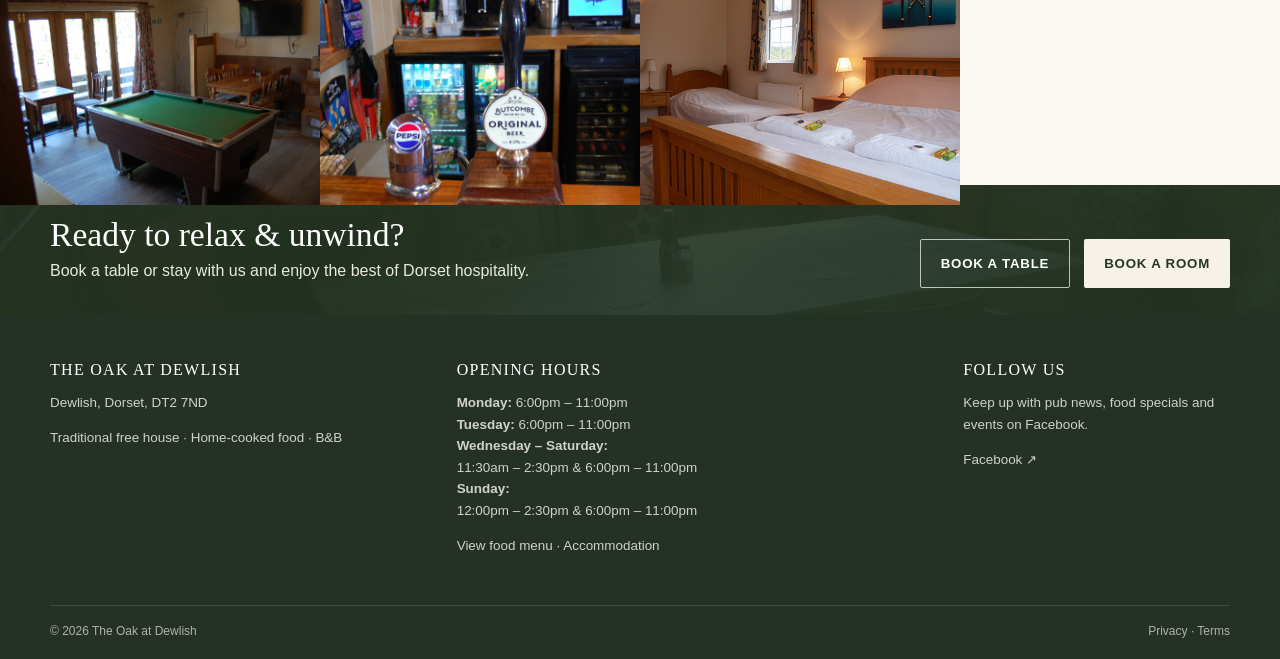
==== commit 52c7d394: "wording change on main page" ====
--- a/index.html
+++ b/index.html
@@ -6,14 +6,14 @@
 <nav class="nav">
 <a href="./index.html" aria-current="page">Home</a><a href="./menu.html">Food & Drink</a><a href="./rooms.html">Accommodation</a><a href="./gallery.html">Gallery</a><a href="./contact.html">Find Us</a><a class="book" href="./contact.html">Book a Room</a>
 </nav></div></header><main>
-<section class="hero"><div class="container hero-content"><span class="kicker">A proper Dorset village inn</span><h1>A warm welcome awaits you</h1><p>A traditional Dorset village pub serving lovely home-cooked food, local guest beers and comfortable Bed & Breakfast accommodation.</p><div class="actions"><a class="btn btn-primary" href="./menu.html">View food menu</a><a class="btn btn-light" href="./rooms.html">Book a room</a></div></div></section>
+<section class="hero"><div class="container hero-content"><span class="kicker">A proper Dorset village inn</span><h1>A warm welcome awaits you</h1><p>A traditional Dorset village pub serving traditional home-cooked food, local guest beers and comfortable Bed & Breakfast accommodation.</p><div class="actions"><a class="btn btn-primary" href="./menu.html">View food menu</a><a class="btn btn-light" href="./rooms.html">Book a room</a></div></div></section>
 <div class="feature-strip"><div class="container feature-grid">
 <div class="feature"><div class="icon">🍃</div><strong>Traditional Free House</strong><p>A proper country pub with a friendly welcome.</p></div>
-<div class="feature"><div class="icon">🍴</div><strong>Lovely Home-Cooked Food</strong><p>Pub favourites, steaks, seafood and more.</p></div>
+<div class="feature"><div class="icon">🍴</div><strong>Traditional Home-Cooked Food</strong><p>Pub favourites, steaks, seafood and more.</p></div>
 <div class="feature"><div class="icon">🛏</div><strong>Bed & Breakfast</strong><p>Comfortable en-suite rooms and Coach House.</p></div>
 <div class="feature"><div class="icon">⌖</div><strong>Heart of Dorset</strong><p>Near Dorchester and the Jurassic Coast.</p></div>
 </div></div>
-<section class="section"><div class="container split"><div class="photo-frame"><img src="./assets/The oak at dewlish.JPG" alt="The Oak at Dewlish pub exterior"></div><div><span class="eyebrow">About The Oak at Dewlish</span><h2>A traditionally run Dorset village inn</h2><p class="lead">The Oak at Dewlish is situated in the heart of Hardy Country. As a free house, it offers a good range of guest beers from the local area and serves a high standard of traditional home-cooked pub food in a friendly, informal atmosphere.</p><p>Whether you're joining us for a meal, a quiet drink by the fire, or a comfortable stay in our Coach House or B&B rooms, we look forward to welcoming you.</p><div class="actions"><a class="btn btn-primary" href="./contact.html">Find out more</a></div></div></div></section>
+<section class="section"><div class="container split"><div class="photo-frame"><img src="./assets/Theoakatdewlish.JPG" alt="The Oak at Dewlish pub exterior"></div><div><span class="eyebrow">About The Oak at Dewlish</span><h2>A traditionally run Dorset village inn</h2><p class="lead">The Oak at Dewlish is situated in the heart of Hardy Country. As a free house, it offers a good range of guest beers from the local area and serves a high standard of traditional home-cooked pub food in a friendly, informal atmosphere.</p><p>Whether you're joining us for a meal, a quiet drink by the fire, or a comfortable stay in our Coach House or B&B rooms, we look forward to welcoming you.</p><div class="actions"><a class="btn btn-primary" href="./contact.html">Find out more</a></div></div></div></section>
 <section id="gallery"><div class="gallery-title">Take a look around</div><div class="gallery-grid"><img src="./assets/Pool Room.JPG" alt="Pool room"><img src="./assets/Ale.JPG" alt="Traditional beer pump"><img src="./assets/B&amp;B 5.png" alt="Guest bedroom"><img src="./assets/Bar front.JPG" alt="Beer selection"></div></section>
 <section class="cta"><div class="container cta-inner"><div><h2>Ready to relax & unwind?</h2><p>Book a table or stay with us and enjoy the best of Dorset hospitality.</p></div><div class="actions"><a class="btn btn-light" href="./contact.html">Book a table</a><a class="btn btn-cream" href="./rooms.html">Book a room</a></div></div></section>
 </main>
